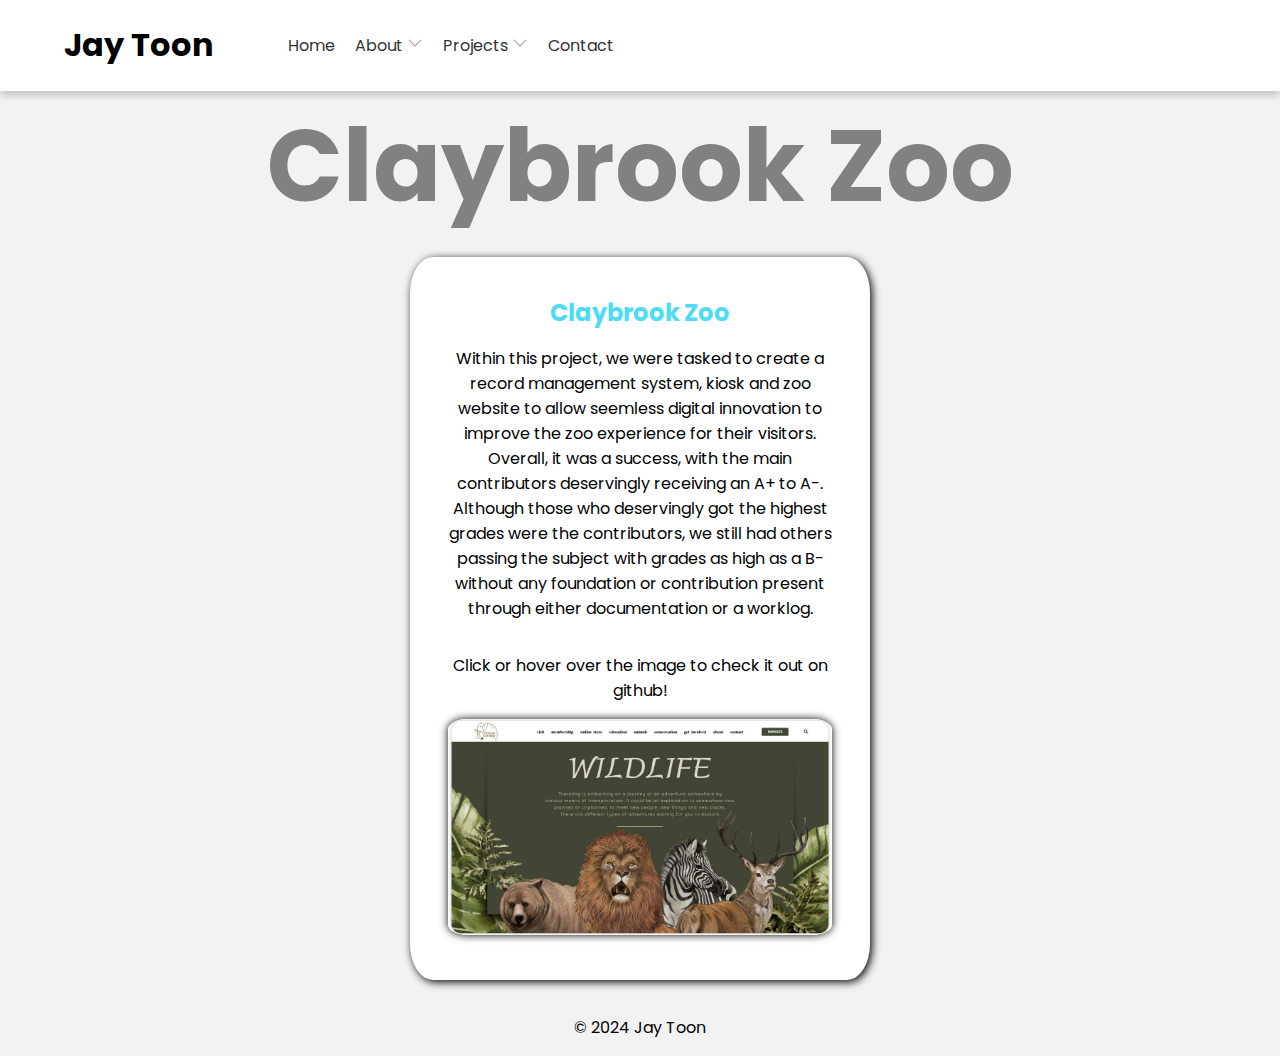
==== claybrook-zoo.html @ d5b982a2 "Lots of changes were made." ====
<!DOCTYPE html>
<html lang="en">
<head>
    <meta charset="UTF-8">
    <meta name="viewport" content="width=device-width, initial-scale=1.0">
    <title>Jay Toon</title>
    <link rel="stylesheet" href="/styles.css">
</head>
<body>
    <nav class="navbar">
        <h1>Jay Toon</h1>
        <ul class="navbar-nav">
            <li class="nav-item">
                <a class="nav-link" href="/index.html">Home</a>
            </li>
            <li class="nav-item">
                <a class="nav-link" href="#">
                    About
                    <svg xmlns="http://www.w3.org/2000/svg" width="16" height="16" fill="currentColor" class="bi bi-chevron-down" viewBox="0 0 16 16">
                        <path fill-rule="evenodd" d="M1.646 4.646a.5.5 0 0 1 .708 0L8 10.293l5.646-5.647a.5.5 0 0 1 .708.708l-6 6a.5.5 0 0 1-.708 0l-6-6a.5.5 0 0 1 0-.708"/>
                    </svg>
                </a>
                <div class="dropdown-content">
                    <a href="/index.html">About Me</a>
                    <a href="/site-report.html">Site Report</a>
                    <a href="/site-demo.html">Site Demo</a>
                </div>
            </li>
            <li class="nav-item">
                <a class="nav-link" href="#">
                    Projects
                    <svg xmlns="http://www.w3.org/2000/svg" width="16" height="16" fill="currentColor" class="bi bi-chevron-down" viewBox="0 0 16 16">
                        <path fill-rule="evenodd" d="M1.646 4.646a.5.5 0 0 1 .708 0L8 10.293l5.646-5.647a.5.5 0 0 1 .708.708l-6 6a.5.5 0 0 1-.708 0l-6-6a.5.5 0 0 1 0-.708"/>
                    </svg>
                </a>
                <div class="dropdown-content">
                    <a href="/gtengine.html">GTEngine</a>
                    <a href="/python-database-integration.html">Python Database Integration</a>
                    <a href="/claybrook-zoo.html">Claybrook Zoo</a>
                </div>
            </li>
            <li class="nav-item">
                <a class="nav-link" href="/contact.html">Contact</a>
            </li>
        </ul>
    </nav>
    <header>
        <h1 class="heading">Claybrook Zoo</h1>
        <p></p>
    </header>
    <main style="display: flex; justify-content: center;">
        <section class="container" style="width: 50%;">
            <h2 class="wl-h">Claybrook Zoo</h2>
            <p>Within this project, we were tasked to create a record management system, kiosk and zoo website to allow seemless digital innovation to improve the zoo experience for their visitors. Overall, it was a success, with the main contributors deservingly receiving an A+ to A-. Although those who deservingly got the highest grades were the contributors, we still had others passing the subject with grades as high as a B- without any foundation or contribution present through either documentation or a worklog.</p>
            <p>Click or hover over the image to check it out on github!</p>
            <div class="project-display">
                <img src="/assets/countryside-safari.png" alt="An image of Claybrook Zoo's website" style="width: 100%; border-radius: 5%; box-shadow: 0px 0px 8px;">
                <a href="https://github.com/jay-toon" target="_blank" style="position: absolute; top: 50%; left: 50%; transform: translate(-50%, -50%);">
                    <svg xmlns="http://www.w3.org/2000/svg" width="64" height="64" fill="currentColor" class="bi bi-github" viewBox="0 0 16 16">
                        <path d="M8 0C3.58 0 0 3.58 0 8c0 3.54 2.29 6.53 5.47 7.59.4.07.55-.17.55-.38 0-.19-.01-.82-.01-1.49-2.01.37-2.53-.49-2.69-.94-.09-.23-.48-.94-.82-1.13-.28-.15-.68-.52-.01-.53.63-.01 1.08.58 1.23.82.72 1.21 1.87.87 2.33.66.07-.52.28-.87.51-1.07-1.78-.2-3.64-.89-3.64-3.95 0-.87.31-1.59.82-2.15-.08-.2-.36-1.02.08-2.12 0 0 .67-.21 2.2.82.64-.18 1.32-.27 2-.27s1.36.09 2 .27c1.53-1.04 2.2-.82 2.2-.82.44 1.1.16 1.92.08 2.12.51.56.82 1.27.82 2.15 0 3.07-1.87 3.75-3.65 3.95.29.25.54.73.54 1.48 0 1.07-.01 1.93-.01 2.2 0 .21.15.46.55.38A8.01 8.01 0 0 0 16 8c0-4.42-3.58-8-8-8"/>
                    </svg>
                </a>
            </div>
        </section>
    </main>
    <footer>
        <p>&copy; 2024 Jay Toon</p>
    </footer>
</body>
</html>
---- styles.css ----
/* Fonts */
    @import url('https://fonts.googleapis.com/css2?family=Poppins:wght@400;700&display=swap');
    @import url('https://fonts.googleapis.com/css2?family=Noto+Sans+SC:wght@400;700&display=swap');
    
    *, a {
        font-family: 'Poppins', sans-serif;
        text-decoration: none;
        color: black;
    }

    .cn {
        font-family: 'Noto Sans SC', sans-serif;
        color: black;
    }
/* Content */
    body {
        margin: 0;
        padding: 0;
        box-sizing: border-box; 
        background-color: #f2f2f2;
    }

    .navbar {
        display: flex;
        align-items: center;
        background-color: #ffffff;
        box-shadow: 0px 4px 8px 0px rgba(0,0,0,0.2);
        width: 100%;
    }

    .navbar h1 {
        margin-inline: 5%;
    }

    .navbar ul {
        display: flex;
        padding-inline-start: 0;
        list-style: none;
    }

    .nav-item {
        position: relative;
    }

    .nav-a {
        font-weight: 550;
        transition-duration: 500ms;
    }

    a:hover {
        color: #4edcf5;
        transition-duration: 350ms;
    }

    .nav-link {
        padding: 10px;
        color: #333;
    }

    .dropdown-content {
        display: none;
        position: absolute;
        left: -65px;
        background-color: #dbdbdb;
        min-width: 160px;
        max-width: 160px;
        box-shadow: 0px 8px 16px 0px rgba(0,0,0,0.2);
        z-index: 1;
    }

    .dropdown-content a {
        display: block;
        padding: 10px;
        text-decoration: none;
        color: #333;
        transition-duration: 450ms;
        font-weight: 400;
    }

    .dropdown-content a:hover {
        background-color: #f1f1f1;
        color: #4edcf5;
        transition-duration: 450ms;
        font-size: 17px;
    }

    .nav-item:hover .dropdown-content {
        display: block;
    }

    main {
        padding-inline: 20%;
    }

    svg {
        fill: #8f8f8f;
        transition-duration: 500ms;
    }

    svg:hover {
        fill: #4edcf5;
        transition-duration: 500ms;
    }

    .socials a {
        margin-inline: 5%;
    }

    .heading {
        text-align: center;
        font-size: 100px;
        color: #818181;
        margin-top: 0;
        margin-block: 0;
    }
    
    .main {
        display: flex;
        flex-direction: column;
        align-items: center;
        text-align: center;
        margin-top: 10%;
        justify-content: center;
    }

    .container {
        display: flex;
        flex-wrap: wrap;
        flex-direction: column;
        text-align: center;
        padding: 5%;
        background-color: white;
        box-shadow: 2px 2px 8px;
        border-radius: 5%;
        width: 50%;
    }

    .worklog {
        display: flex;
        flex-wrap: wrap;
        flex-direction: column;
        text-align: center;
        background-color: white;
        box-shadow: 2px 2px 8px;
        border-radius: 5%;
        margin-bottom: 5%;
        padding: 5%;
    }

    .wl-h {
        color: #4edcf5;
        margin-block: 0;
    }

    .socials svg {
        fill: #8f8f8f;
        transition-duration: 500ms;
    }

    .socials svg:hover {
        fill: #4edcf5;
        transition-duration: 450ms;
    }

    .socials a {
        margin-right: 5%;
    }

    .wrapper {
        display: flex;
        justify-content: space-between;
    }

    footer {
        text-align: center;
        bottom: 0;
        margin-top: 35px;
    }

    .project-display {
        position: relative;
        transition-duration: 500ms;
    }

    .project-display img {
        filter: blur(0px);
        transition-duration: 500ms;
    }

    .project-display:hover img {
        filter: blur(3px);
    }

    .project-display svg {
        opacity: 0%;
        transition-duration: 500ms;
        filter: drop-shadow(0px 0px 5px #4edcf5);
    }

    .project-display:hover svg {
        opacity: 100%;
        fill: #4edcf5;
        transition-duration: 350ms;
    }

/* Mobile Optimisation */
    @media (max-width: 768px) {
        .navbar {
            text-align: center;
            display: flex;
            justify-content: center;
            flex-direction: column;
        }
        .navbar ul {
            display: flex;
            align-items: center;
            padding: 0;
        }
        .heading {
            text-align: center;
            font-size: 60px;
            color: #818181;
            margin-top: 0;
        }
        .h-cn {
            font-size: 45px;
        }
        main {
            margin: 0;
            padding-inline: 25px;
            box-sizing: border-box; 
            background-color: #f2f2f2;
        }
        .container {
            padding: 5%;
            background-color: white;
            box-shadow: 2px 2px 8px;
            border-radius: 5%;
            width: 90% !important;
            margin-bottom: 10%;
        }
        .wrapper {
            display: block;
        }
        .container:nth-child(2) {
            border-radius: 2%; 
        }
    }
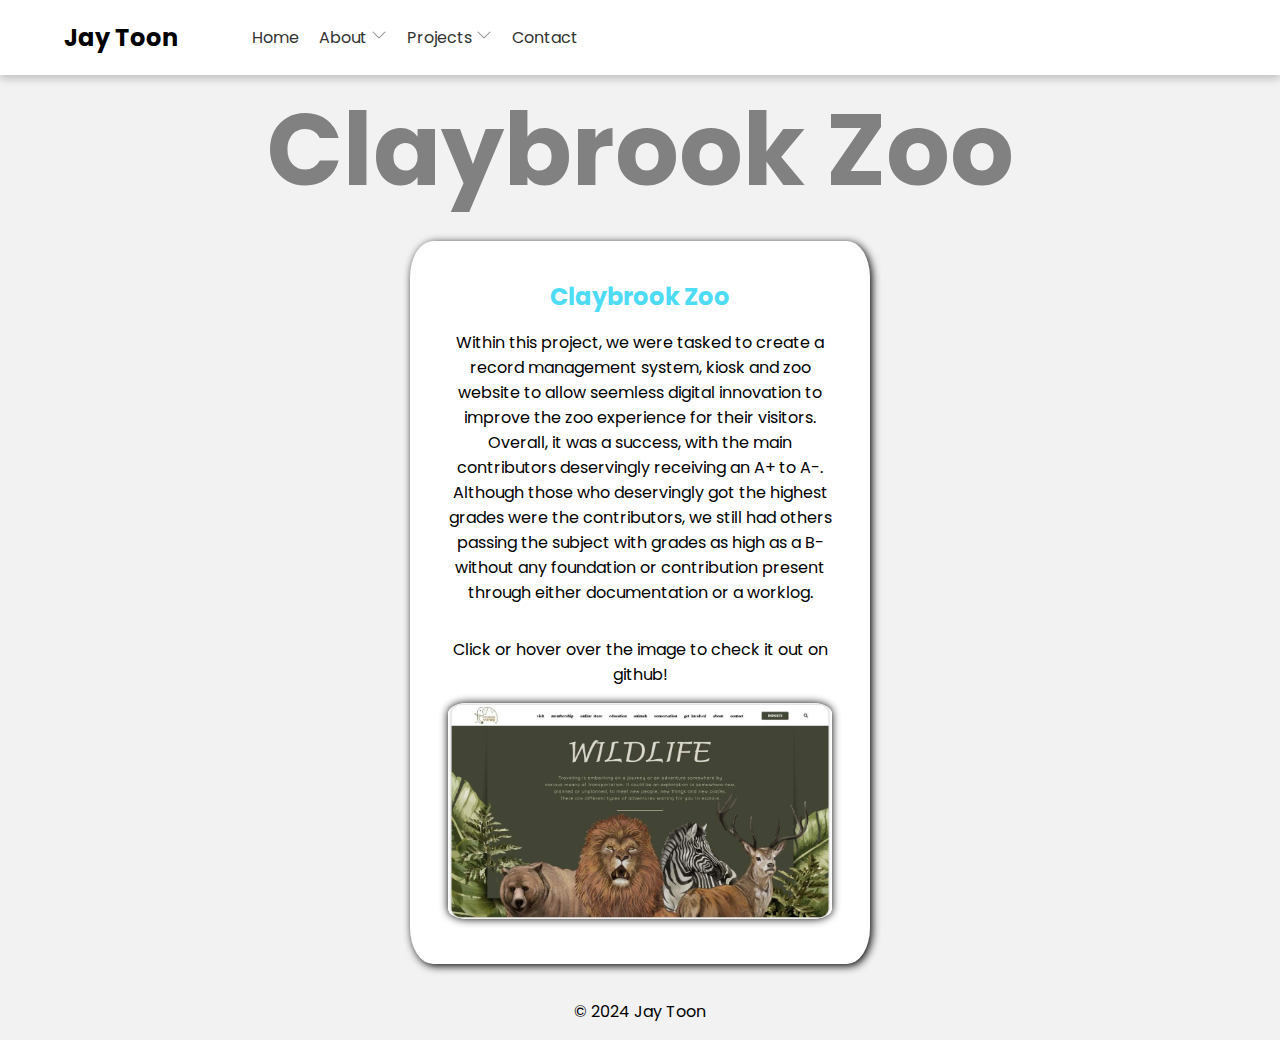
==== commit 723429ee: "3 remaining errors... Can't really fix though" ====
--- a/claybrook-zoo.html
+++ b/claybrook-zoo.html
@@ -8,7 +8,7 @@
 </head>
 <body>
     <nav class="navbar">
-        <h1>Jay Toon</h1>
+        <h2>Jay Toon</h2>
         <ul class="navbar-nav">
             <li class="nav-item">
                 <a class="nav-link" href="/index.html">Home</a>
@@ -54,8 +54,8 @@
             <p>Within this project, we were tasked to create a record management system, kiosk and zoo website to allow seemless digital innovation to improve the zoo experience for their visitors. Overall, it was a success, with the main contributors deservingly receiving an A+ to A-. Although those who deservingly got the highest grades were the contributors, we still had others passing the subject with grades as high as a B- without any foundation or contribution present through either documentation or a worklog.</p>
             <p>Click or hover over the image to check it out on github!</p>
             <div class="project-display">
-                <img src="/assets/countryside-safari.png" alt="An image of Claybrook Zoo's website" style="width: 100%; border-radius: 5%; box-shadow: 0px 0px 8px;">
-                <a href="https://github.com/jay-toon" target="_blank" style="position: absolute; top: 50%; left: 50%; transform: translate(-50%, -50%);">
+                <img src="/assets/countryside-safari.png" alt="An image of Claybrook Zoo's website">
+                <a href="https://github.com/jay-toon" target="_blank">
                     <svg xmlns="http://www.w3.org/2000/svg" width="64" height="64" fill="currentColor" class="bi bi-github" viewBox="0 0 16 16">
                         <path d="M8 0C3.58 0 0 3.58 0 8c0 3.54 2.29 6.53 5.47 7.59.4.07.55-.17.55-.38 0-.19-.01-.82-.01-1.49-2.01.37-2.53-.49-2.69-.94-.09-.23-.48-.94-.82-1.13-.28-.15-.68-.52-.01-.53.63-.01 1.08.58 1.23.82.72 1.21 1.87.87 2.33.66.07-.52.28-.87.51-1.07-1.78-.2-3.64-.89-3.64-3.95 0-.87.31-1.59.82-2.15-.08-.2-.36-1.02.08-2.12 0 0 .67-.21 2.2.82.64-.18 1.32-.27 2-.27s1.36.09 2 .27c1.53-1.04 2.2-.82 2.2-.82.44 1.1.16 1.92.08 2.12.51.56.82 1.27.82 2.15 0 3.07-1.87 3.75-3.65 3.95.29.25.54.73.54 1.48 0 1.07-.01 1.93-.01 2.2 0 .21.15.46.55.38A8.01 8.01 0 0 0 16 8c0-4.42-3.58-8-8-8"/>
                     </svg>
--- a/styles.css
+++ b/styles.css
@@ -8,10 +8,6 @@
         color: black;
     }
 
-    .cn {
-        font-family: 'Noto Sans SC', sans-serif;
-        color: black;
-    }
 /* Content */
     body {
         margin: 0;
@@ -28,7 +24,7 @@
         width: 100%;
     }
 
-    .navbar h1 {
+    .navbar h2 {
         margin-inline: 5%;
     }
 
@@ -113,15 +109,6 @@
         margin-top: 0;
         margin-block: 0;
     }
-    
-    .main {
-        display: flex;
-        flex-direction: column;
-        align-items: center;
-        text-align: center;
-        margin-top: 10%;
-        justify-content: center;
-    }
 
     .container {
         display: flex;
@@ -185,6 +172,16 @@
     .project-display img {
         filter: blur(0px);
         transition-duration: 500ms;
+        width: 100%;
+        border-radius: 5%;
+        box-shadow: 0px 0px 8px;
+    }
+
+    .project-display a {
+        position: absolute;
+        top: 50%;
+        left: 50%;
+        transform: translate(-50%, -50%);
     }
 
     .project-display:hover img {
@@ -194,13 +191,37 @@
     .project-display svg {
         opacity: 0%;
         transition-duration: 500ms;
-        filter: drop-shadow(0px 0px 5px #4edcf5);
+        filter: drop-shadow(0px 0px 10px #20d4f4);
     }
 
     .project-display:hover svg {
-        opacity: 100%;
-        fill: #4edcf5;
+        opacity: 100%;  
         transition-duration: 350ms;
+    }
+    
+    form {
+        display: flex;
+        flex-direction: column;
+        gap: 1rem;
+    }
+
+    input, textarea {
+        padding: 0.5rem;
+        border: 1px solid #000;
+        border-radius: 5px;
+    }
+
+    button {
+        padding: 0.5rem;
+        border: 1px solid #000;
+        border-radius: 5px;
+        background-color: #000;
+        color: #fff;
+        cursor: pointer;
+    }
+
+    button:hover {
+        background-color: #272727;
     }
 
 /* Mobile Optimisation */
@@ -211,26 +232,26 @@
             justify-content: center;
             flex-direction: column;
         }
+
         .navbar ul {
             display: flex;
             align-items: center;
             padding: 0;
         }
+
         .heading {
             text-align: center;
             font-size: 60px;
             color: #818181;
             margin-top: 0;
         }
-        .h-cn {
-            font-size: 45px;
-        }
+        
         main {
             margin: 0;
             padding-inline: 25px;
-            box-sizing: border-box; 
-            background-color: #f2f2f2;
-        }
+            box-sizing: border-box;
+        }
+
         .container {
             padding: 5%;
             background-color: white;
@@ -239,10 +260,21 @@
             width: 90% !important;
             margin-bottom: 10%;
         }
+
         .wrapper {
             display: block;
         }
+
         .container:nth-child(2) {
             border-radius: 2%; 
         }
+
+        .project-display img {
+            filter: blur(3px);
+        }
+
+        .project-display svg {
+            opacity: 100%;
+            fill: #4edcf5;
+        }
     }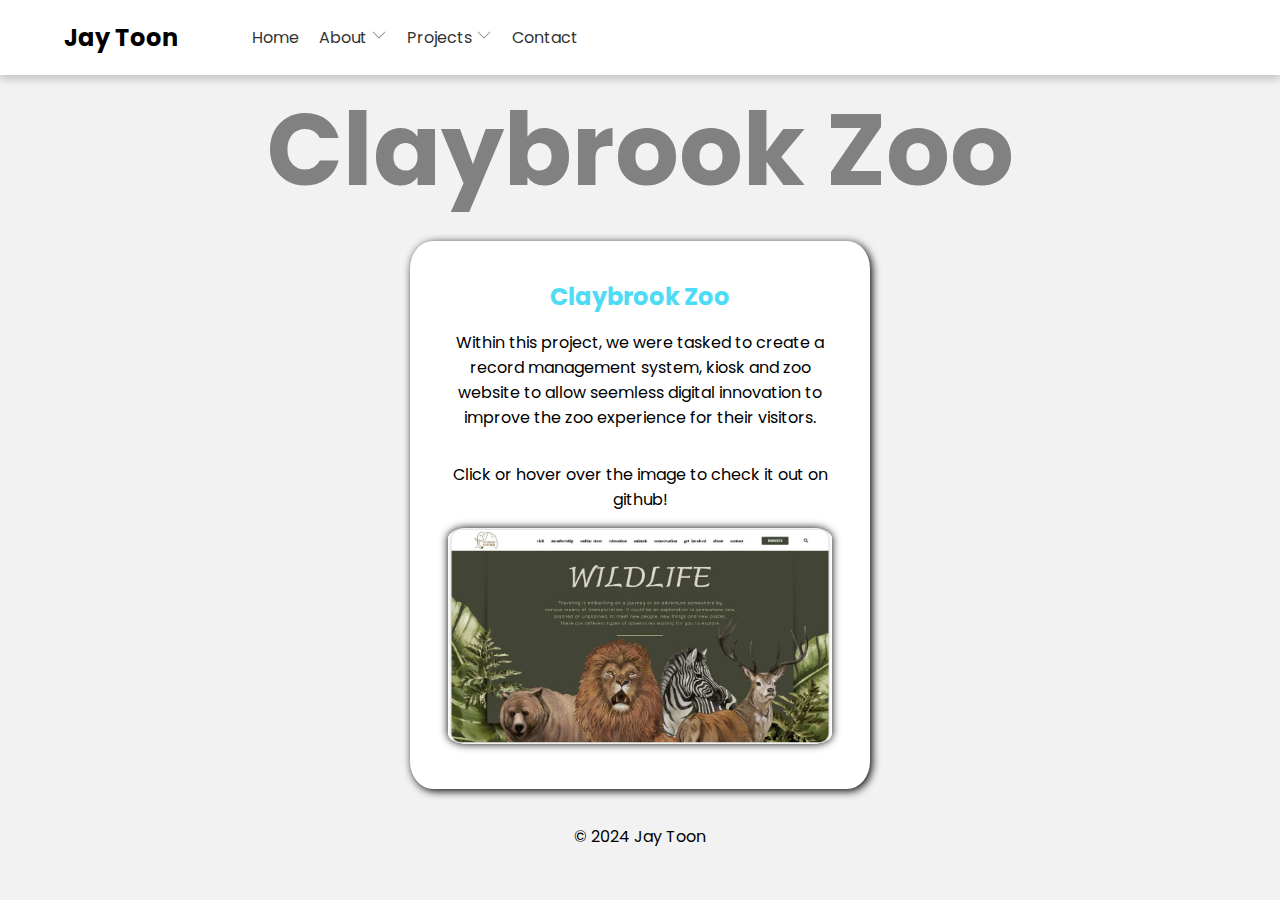
==== commit e72c6d4a: "Should've comitted with the others..." ====
--- a/claybrook-zoo.html
+++ b/claybrook-zoo.html
@@ -51,7 +51,7 @@
     <main style="display: flex; justify-content: center;">
         <section class="container" style="width: 50%;">
             <h2 class="wl-h">Claybrook Zoo</h2>
-            <p>Within this project, we were tasked to create a record management system, kiosk and zoo website to allow seemless digital innovation to improve the zoo experience for their visitors. Overall, it was a success, with the main contributors deservingly receiving an A+ to A-. Although those who deservingly got the highest grades were the contributors, we still had others passing the subject with grades as high as a B- without any foundation or contribution present through either documentation or a worklog.</p>
+            <p>Within this project, we were tasked to create a record management system, kiosk and zoo website to allow seemless digital innovation to improve the zoo experience for their visitors.</p>
             <p>Click or hover over the image to check it out on github!</p>
             <div class="project-display">
                 <img src="/assets/countryside-safari.png" alt="An image of Claybrook Zoo's website">
@@ -67,4 +67,6 @@
         <p>&copy; 2024 Jay Toon</p>
     </footer>
 </body>
-</html>+</html>
+
+<!-- FINISHED AS OF 09/03/24 -->--- a/styles.css
+++ b/styles.css
@@ -277,4 +277,5 @@
             opacity: 100%;
             fill: #4edcf5;
         }
-    }+    }
+/* FINISHED AS OF 09/03/24 */